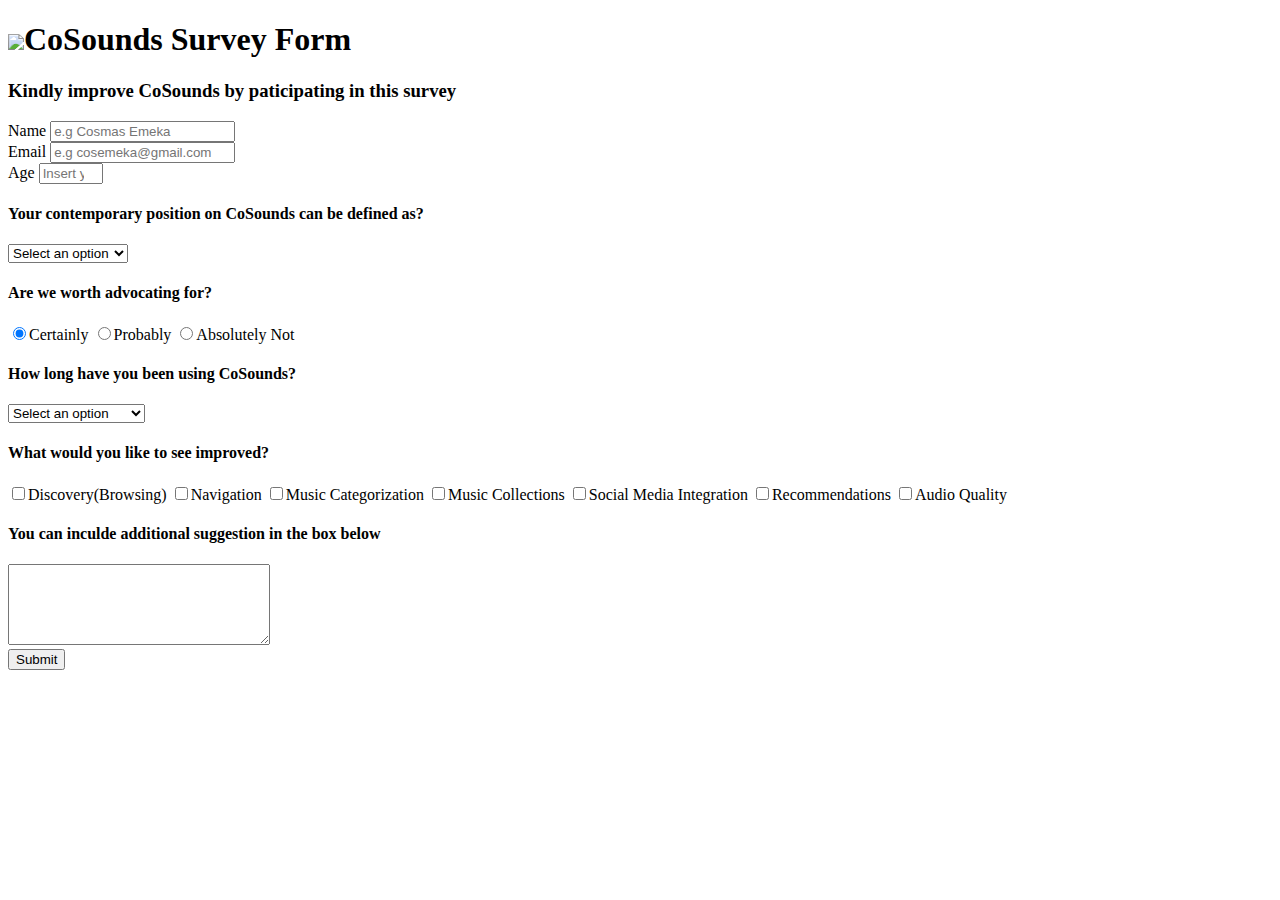
==== index.html @ b4f2781f "Updated and renamed to index" ====
<!DOCTYPE html>
<html lang="en">
  <head>
    <meta content="ie=edge" http-equiv="x-ua-compatible" />
    <meta name="viewport" content="width=device-width, initial-scale=1.0" />
		<meta charset="utf-8">
    <link rel="stylesheet" type="text/css" href="styles.css"></link>
    <link rel="icon" href="hphone.png"></link>
    <title>survey-Form.Cosacademy.com</title>
  </head>
  <body>
    <header>
      <div class="text-center">
        <h1 id="title"><img id="logo" src="hphone.png"><span class="text-primary">CoSounds</span> Survey Form</h1>
        <p id="description"><h3>Kindly improve <span id="only">CoSounds</span> by paticipating in this survey</h3></p>
      </div>
    </header>
    <main>
      <form id="survey-form" method="post">
        <div class="input-group fs">
          <label id="name-label">Name</label>
          <input id="name" type="text" placeholder="e.g Cosmas Emeka" required="" />
        </div>
        <div class="input-group">
          <label id="email-label">Email</label>
          <input id="email" type="email" placeholder="e.g cosemeka@gmail.com" required="" />
        </div>
        <div class="input-group">
          <label id="number-label">Age</label>
          <input id="number" type="number" min="5" max="100" placeholder="Insert your age" required=""/>
        </div>
        <div class="form-select">
          <h4>Your contemporary position on <span>CoSounds</span> can be defined as?</h4>
          <select id="dropdown" required="">
            <option disabled="" selected="">Select an option</option>
            <option>Student</option>
            <option>Artiste</option>
            <option>Lyricist</option>
            <option>Others</option>
            <option>Prefer not to say</option>
          </select>
        </div>
        <div class="radio-group">
          <h4 class="only">Are we worth advocating for?</h4>
          <label><input type="radio" value="Certainly" name="radio-option" checked="" />Certainly</label>
          <label><input type="radio" value="Probably" name="radio-option" />Probably</label>
          <label><input type="radio" value="Absolutely Not" name="radio-option" />Absolutely Not</label>
        </div>
        <div class="form-select">
          <h4>How long have you been using <span>CoSounds</span>?</h4>
          <select id="select" required="">
            <option disabled="" selected="">Select an option</option>
            <option>Less than a month</option>
            <option>1 month - 6 months</option>
            <option>6 months - 1 year</option>
            <option>Over a year</option>
          </select>
        </div>
        <div class="checkbox-group">
          <h4 class="only">What would you like to see improved?</h4>
          <label><input type="checkbox" value="Discovery(Browsing)" />Discovery(Browsing)</label>
          <label><input type="checkbox" value="Navigation" />Navigation</label>
          <label><input type="checkbox" value="Music Categorization" />Music Categorization</label>
          <label><input type="checkbox" value="Music Collections" />Music Collections</label>
          <label><input type="checkbox" value="Social Media Integration" />Social Media Integration</label>
          <label><input type="checkbox" value="Recommendations" />Recommendations</label>
          <label><input type="checkbox" value="Audio Quality" />Audio Quality</label>
        </div>
        <div class="textarea-group">
          <h4 class="only">You can inculde additional suggestion in the box below</h4>
          <textarea rows="5" cols="30"></textarea>
        </div>
        <div>
          <input type="submit" class="submit-btn" id="submit" name="submit" value="Submit" />
        </div>
      </form>
    </main>
    <div class="black-hat"></div>
  </body>
</html>
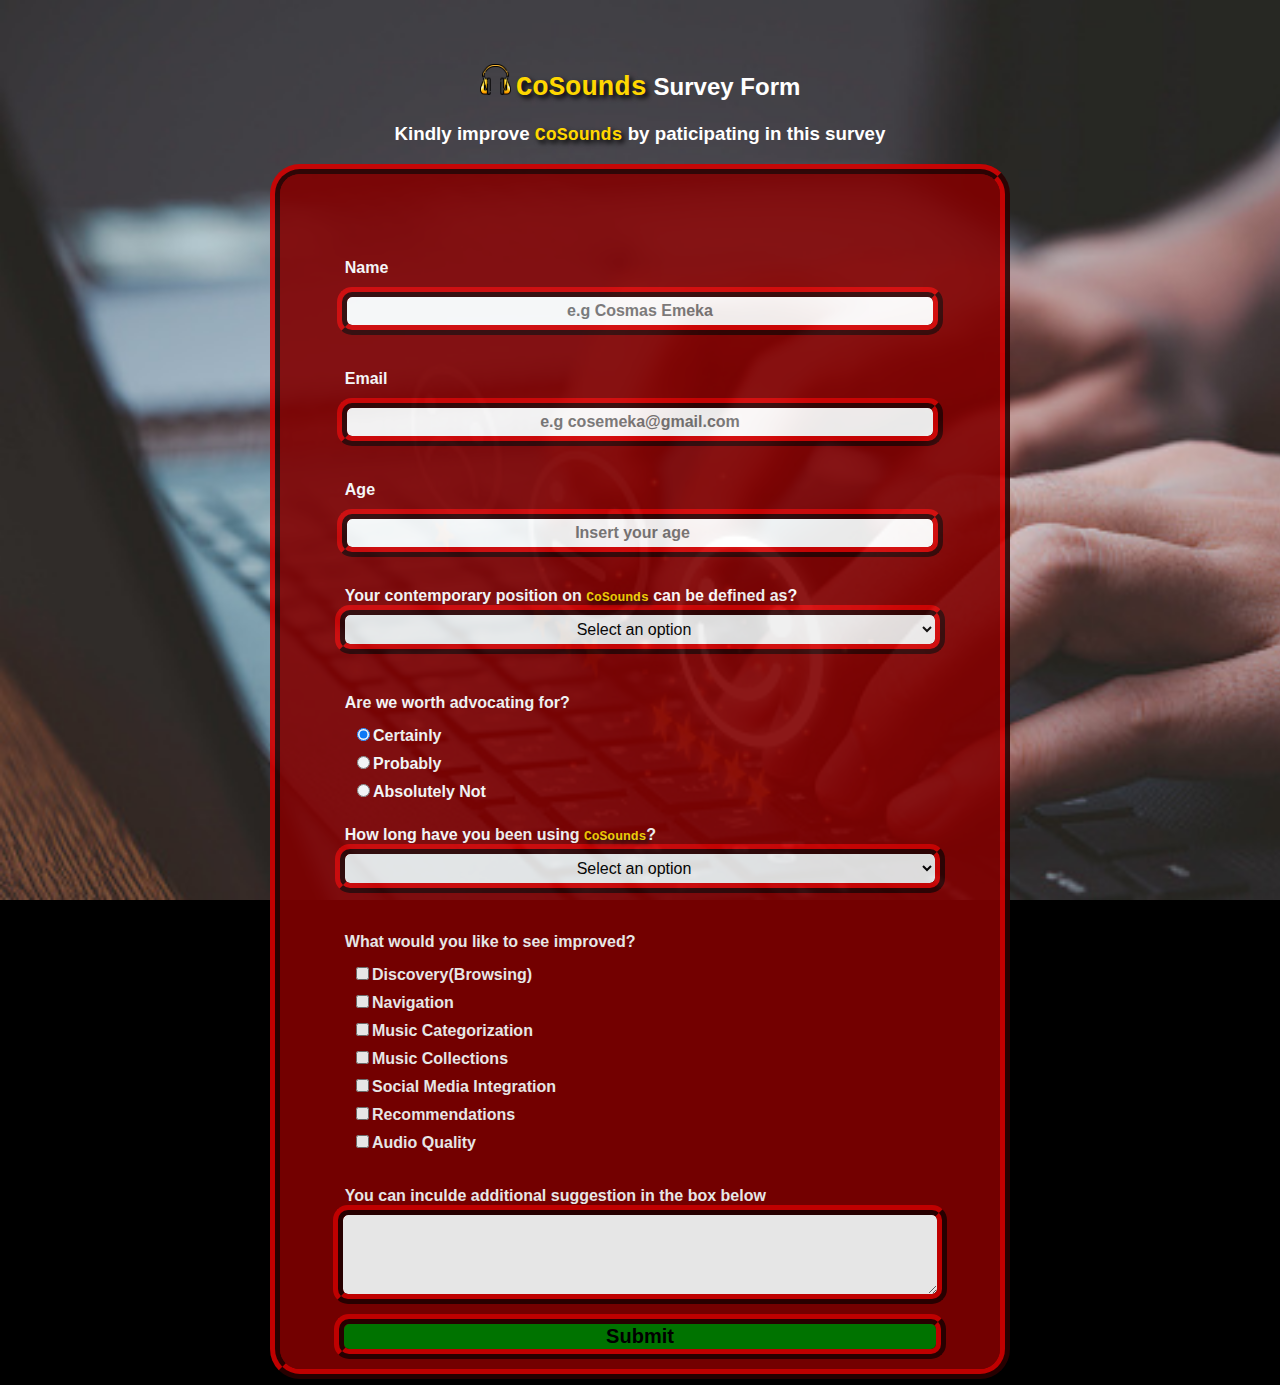
==== commit d3c961a6: "refurbishing survey page" ====
--- a/index.html
+++ b/index.html
@@ -11,7 +11,7 @@
   <body>
     <header>
       <div class="text-center">
-        <h1 id="title"><img id="logo" src="hphone.png"><span class="text-primary">CoSounds</span> Survey Form</h1>
+        <h2 id="title"><img id="logo" src="hphone.png"><span class="text-primary">CoSounds</span> Survey Form</h2>
         <p id="description"><h3>Kindly improve <span id="only">CoSounds</span> by paticipating in this survey</h3></p>
       </div>
     </header>
--- a/styles.css
+++ b/styles.css
@@ -0,0 +1,160 @@
+body{
+    background-color: #000;
+    color: #ffffff;
+    font-family: Helvetica;
+    background-image: url("survey.jpg");
+    background-size: cover;
+    background-repeat: no-repeat;
+    background-attachment: fixed;
+}
+
+
+header{
+    margin-top: 4em;
+}
+
+.text-center{
+    text-align: center;
+    font-weight: bolder;
+    padding-left: 3rem;
+    padding-right: 3rem;
+}
+
+.text-primary{
+    color: #ffd700;
+    text-shadow: 3px 3px 5px #000;
+    font-size: 1.4em;
+    font-family: monospace;
+}
+
+
+#only{
+    font-size: 1.2em;
+}
+
+span{
+    color: #ffd700;
+    text-shadow: 3px 3px 5px #000;
+    font-family: monospace;
+}
+
+#logo{
+    height: 1.3em;
+    margin-right: 5px;
+}
+
+main{
+    width: 85%;
+    max-width: 720px;
+    margin-left: auto;
+    margin-right: auto;
+	background: #800000;
+    border: 10px ridge #800000;
+	border-radius: 30px;
+    color: #ffffff;
+    line-height: 3.00;
+    font-weight: bolder;
+    opacity: 90%;
+}
+
+.input-group label, .input-group input {
+    display: grid;
+}
+  
+.input-group input{
+	width: 80%;
+    text-align: center;
+    border: 10px ridge #800000;
+    border-radius: 15px;
+    font-size: 1em;
+    font-weight: bolder;
+    max-width: 602px;
+    margin: 0 auto;
+    padding: 5px 5px;
+}
+  
+.input-group label{
+    margin: 20px 9% -5px 9%;
+}
+
+.fs{
+	padding-top: 50px;
+}
+
+select{
+    width: 87.8%;
+    max-width: 610px;
+    margin-left: 11%;
+    margin-left: 11%;
+    border: 10px ridge #800000;
+    border-radius: 15px;
+    text-align: center;
+    font-size: 1em;
+    padding: 5px 5px;
+    display: block;
+    margin: 0 auto;
+}
+
+h4{
+    display: block;
+    margin: 30px 9% 0 9%;
+    line-height: normal;
+}
+.only{
+    margin-top: 2.5em;
+}
+
+.radio-group label, .checkbox-group label{
+    display: block;
+    margin-left: 10%;
+    margin-bottom: -20px;
+}
+
+textarea{
+    width: 82%;
+    display: block;
+    margin: 0 auto;
+    border: 10px ridge #800000;
+    border-radius: 15px;
+    font-size: 1em;
+    font-weight: bolder;
+}
+.submit-btn{
+    width: 85%;
+    font-size: 20px;
+    display: block;
+    margin: 10px auto;
+    font-weight: bolder;
+    border: 10px ridge #800000;
+    border-radius: 15px;
+    background-color: green;
+    cursor: pointer;
+}
+.submit-btn:hover{
+    background-color: #10a510;
+}
+
+
+.black-hat{
+        width: 0;
+        height: 0;
+        border-style: solid;
+        border-width: 150px 0 0 300px;
+        border-top-color: transparent;
+        border-right-color: transparent;
+        border-bottom-color: transparent;
+        border-left-color: rgb(45, 31, 19);
+        position: absolute;
+        top: -180px;
+        left: 0;
+}
+
+
+@media (max-width: 490px) {
+    form {
+        font-size: small;
+    }
+    .text-center {
+        font-size: small;
+    }
+}